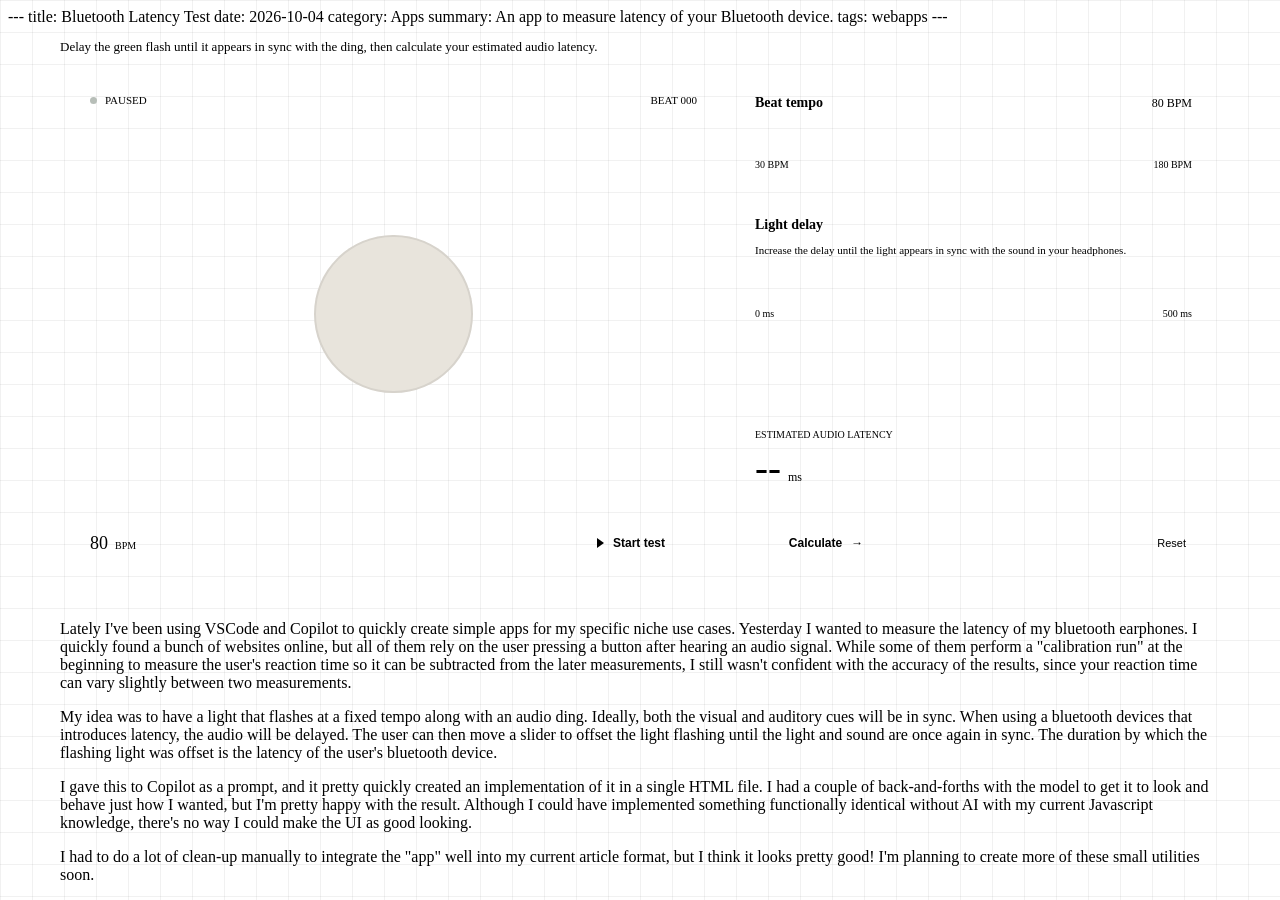
==== content/latency-tool.html @ c5b67ff7 "Major stylesheet refactoring - Create separate HTML files for header and footer - Remove CSS from te" ====
---
title: Bluetooth Latency Test
date: 2026-10-04
category: Apps
summary: An app to measure latency of your Bluetooth device.
tags: webapps
---

<!doctype html>
<html lang="en">
<head>
  <meta charset="utf-8">
  <meta name="viewport" content="width=device-width, initial-scale=1">
  <meta name="theme-color" content="#F5F0E8">
  <title>Bluetooth Latency Test</title>
  <style>
    /* TEMPLATE CONTENT OVERRIDES */
    main.container {
        max-width: none;
        padding: 0 24px 0;
    }

    .article-header {
        border: none;
        padding-bottom: 0px;
        text-align: center;
    }

    .article-meta {
        display: none;
    }

    .prose h1 {
        margin: 0.6em 0;
    }
    /* END OF TEMPLATE CONTENT OVERRIDES */

    .tool-explanation {
        margin-top: 2em;
    }

    body {
      background-image:
        linear-gradient(rgba(17, 17, 17, 0.06) 1px, transparent 1px),
        linear-gradient(90deg, rgba(17, 17, 17, 0.06) 1px, transparent 1px);
      background-size: 32px 32px;
    }

    .shell {
      width: min(100% - 8vw, 1160px);
      margin: 0 auto;
    }

    .intro-note {
      color: var(--muted);
      font-size: 13px;
    }

    .workbench {
      display: grid;
      grid-template-columns: minmax(0, 1.15fr) minmax(310px, 0.85fr);
      min-height: 470px;
      border: 3px solid var(--text);
      box-shadow: var(--shadow);
      background: var(--surface);
    }

    .stage {
      display: flex;
      min-height: 470px;
      flex-direction: column;
      align-items: center;
      justify-content: space-between;
      padding: 26px 30px 24px;
      border-right: 3px solid var(--text);
      background-color: var(--surface-alt);
    }

    .stage-head {
      display: flex;
      width: 100%;
      align-items: center;
      justify-content: space-between;
    }

    .live-status {
      display: flex;
      align-items: center;
      gap: 8px;
      color: var(--muted);
      font-family: var(--font-code);
      font-size: 11px;
      text-transform: uppercase;
    }

    .status-dot {
      width: 7px;
      height: 7px;
      border-radius: 50%;
      background: #b7beb8;
    }

    .is-playing .status-dot {
      background: var(--accent-2);
      box-shadow: 0 0 0 4px rgba(117, 188, 39, 0.15);
    }

    .beat-count {
      color: var(--muted);
      font-family: var(--font-code);
      font-size: 11px;
    }

    .light-wrap {
      display: grid;
      width: min(100%, 330px);
      aspect-ratio: 1;
      place-items: center;
      margin: 16px 0;
      border: 2px solid var(--text);
      border-radius: 50%;
      background: var(--surface);
    }

    .light {
      width: 48%;
      aspect-ratio: 1;
      border-radius: 50%;
      background: #e8e4dc;
      box-shadow: inset 0 0 0 2px rgba(17, 17, 17, 0.08);
    }

    .light.flash {
      transform: scale(1.035);
      background: var(--accent-2);
      box-shadow: 0 0 24px 8px rgba(0, 168, 120, 0.52), 0 0 80px 26px rgba(0, 168, 120, 0.24);
    }

    .stage-foot {
      display: flex;
      width: 100%;
      align-items: center;
      justify-content: space-between;
      gap: 16px;
    }

    .tempo-readout {
      display: flex;
      align-items: baseline;
      gap: 7px;
      font-family: var(--font-code);
    }

    .tempo-readout strong { font-size: 18px; font-weight: 500; }
    .tempo-readout span { color: var(--muted); font-size: 10px; text-transform: uppercase; }

    .play-button, .calculate-button, .reset-button {
      display: inline-flex;
      min-height: 42px;
      align-items: center;
      justify-content: center;
      gap: 9px;
      border: 2px solid var(--text);
      border-radius: 0;
      cursor: pointer;
      transition: transform 120ms ease, background 120ms ease;
    }

    .play-button {
      min-width: 132px;
      padding: 0 17px;
      color: var(--surface);
      background: var(--text);
      box-shadow: var(--shadow-sm);
      font-size: 12px;
      font-weight: 700;
    }

    .play-button:hover, .calculate-button:hover { transform: translateY(-1px); }
    .play-button:active, .calculate-button:active { transform: translateY(0); }

    .play-icon {
      width: 0;
      height: 0;
      border-top: 5px solid transparent;
      border-bottom: 5px solid transparent;
      border-left: 7px solid currentColor;
    }

    .play-button[aria-pressed="true"] .play-icon {
      width: 8px;
      height: 10px;
      border: 0;
      border-right: 3px solid currentColor;
      border-left: 3px solid currentColor;
    }

    .controls {
      display: flex;
      flex-direction: column;
      padding: 27px 28px 24px;
    }

    .control-section { padding-bottom: 25px; }
    .control-section + .control-section {
      padding-top: 24px;
      border-top: 2px solid var(--text);
    }

    .section-heading {
      display: flex;
      align-items: baseline;
      justify-content: space-between;
      gap: 12px;
      margin-bottom: 18px;
    }

    .section-heading h2 {
      margin: 0;
      font-size: 14px;
      font-weight: 800;
      letter-spacing: 0;
    }

    .range-value {
      color: var(--text);
      font-family: var(--font-code);
      font-size: 12px;
      white-space: nowrap;
    }

    input[type="range"] {
      display: block;
      width: 100%;
      height: 22px;
      margin: 0;
      appearance: none;
      background: transparent;
      cursor: pointer;
    }

    input[type="range"]::-webkit-slider-runnable-track {
      height: 4px;
      border-radius: 0;
      background: linear-gradient(to right, var(--accent-2) var(--fill, 0%), #ddd7ce var(--fill, 0%));
    }

    input[type="range"]::-moz-range-track {
      height: 4px;
      border-radius: 0;
      background: #ddd7ce;
    }

    input[type="range"]::-moz-range-progress { height: 4px; background: var(--accent-2); }

    input[type="range"]::-webkit-slider-thumb {
      width: 16px;
      height: 16px;
      margin-top: -6px;
      appearance: none;
      border: 2px solid var(--text);
      border-radius: 0;
      background: var(--accent);
      box-shadow: 2px 2px 0 var(--text);
    }

    input[type="range"]::-moz-range-thumb {
      width: 12px;
      height: 12px;
      border: 2px solid var(--text);
      border-radius: 0;
      background: var(--accent);
      box-shadow: 2px 2px 0 var(--text);
    }

    input[type="range"]:focus-visible { outline: 2px solid var(--accent-2); outline-offset: 5px; }

    .range-ends {
      display: flex;
      justify-content: space-between;
      margin-top: 8px;
      color: var(--muted);
      font-family: var(--font-code);
      font-size: 10px;
    }

    .tempo-controls { padding-bottom: 23px; }
    .latency-section .section-heading { margin-bottom: 9px; }

    .help-copy {
      margin: 0 0 18px;
      color: var(--muted);
      font-size: 11px;
      line-height: 1.6;
    }

    .result {
      display: flex;
      min-height: 100px;
      align-items: end;
      justify-content: space-between;
      gap: 12px;
      margin-top: auto;
      padding: 16px 0 18px;
      border-top: 2px solid var(--text);
      border-bottom: 2px solid var(--text);
    }

    .result-label {
      display: block;
      margin-bottom: 8px;
      color: var(--muted);
      font-family: var(--font-code);
      font-size: 10px;
      text-transform: uppercase;
    }

    .result-value {
      display: flex;
      align-items: baseline;
      gap: 7px;
      font-family: var(--font-code);
    }

    .result-value strong {
      font-size: 39px;
      line-height: 1;
      font-weight: 500;
    }

    .result-value span { color: var(--muted); font-size: 12px; }

    .result-mark {
      display: grid;
      width: 34px;
      height: 34px;
      flex: 0 0 auto;
      place-items: center;
      border-radius: 50%;
      color: var(--text);
      background: #D8F3E8;
      font-size: 16px;
      opacity: 0;
      transform: scale(0.8);
      transition: opacity 160ms ease, transform 160ms ease;
    }

    .has-result .result-mark { opacity: 1; transform: scale(1); }

    .actions {
      display: flex;
      align-items: center;
      justify-content: space-between;
      gap: 12px;
      padding-top: 17px;
    }

    .calculate-button {
      min-width: 142px;
      padding: 0 16px;
      color: var(--text);
      background: var(--accent);
      box-shadow: var(--shadow-sm);
      font-size: 12px;
      font-weight: 800;
    }

    .calculate-button:hover { background: #ffe45c; }

    .reset-button {
      min-height: 36px;
      padding: 0 6px;
      border-color: transparent;
      color: var(--muted);
      background: transparent;
      font-size: 11px;
    }

    .reset-button:hover { color: var(--text); }

    button:focus-visible { outline: 2px solid var(--accent-2); outline-offset: 3px; }

    @media (max-width: 760px) {
      .shell { width: min(100% - 32px, 560px); padding-top: 32px; }
      .intro { align-items: start; flex-direction: column; gap: 13px; margin-bottom: 20px; }
      .intro-note { max-width: 420px; }
      .workbench { grid-template-columns: 1fr; }
      .stage { min-height: 400px; padding: 20px; border-right: 0; border-bottom: 1px solid var(--line); }
      .light-wrap { width: min(66vw, 290px); }
      .controls { min-height: 440px; padding: 23px 21px 20px; }
    }

    @media (max-width: 420px) {
      .stage { min-height: 350px; padding: 17px; }
      .light-wrap { width: min(62vw, 245px); }
      .stage-foot { gap: 8px; }
      .play-button { min-width: 116px; padding: 0 12px; }
      .footer-note { flex-direction: column; gap: 3px; }
    }

  </style>
</head>
<body>
  <div class="shell">
    <main>
      <section class="intro" aria-labelledby="page-title">
        <p class="intro-note">Delay the green flash until it appears in sync with the ding, then calculate your estimated audio latency.</p>
      </section>

      <section class="workbench" id="test" aria-label="Latency test controls">
        <div class="stage" id="stage">
          <div class="stage-head">
            <div class="live-status" aria-live="polite"><span class="status-dot" aria-hidden="true"></span><span id="statusText">Paused</span></div>
            <span class="beat-count" id="beatCount">BEAT 000</span>
          </div>
          <div class="light-wrap" aria-label="Flashing timing light">
            <div class="light" id="light"></div>
          </div>
          <div class="stage-foot">
            <div class="tempo-readout"><strong id="tempoReadout">80</strong><span>BPM</span></div>
            <button class="play-button" id="playButton" type="button" aria-pressed="false">
              <span class="play-icon" aria-hidden="true"></span><span id="playLabel">Start test</span>
            </button>
          </div>
        </div>

        <div class="controls">
          <section class="control-section tempo-controls" aria-labelledby="tempo-title">
            <div class="section-heading">
              <h2 id="tempo-title">Beat tempo</h2>
              <output class="range-value" id="tempoValue" for="tempoSlider">80 BPM</output>
            </div>
            <input id="tempoSlider" type="range" min="30" max="180" value="80" step="1" aria-label="Beat tempo">
            <div class="range-ends"><span>30 BPM</span><span>180 BPM</span></div>
          </section>

          <section class="control-section latency-section" aria-labelledby="latency-title">
            <div class="section-heading">
              <h2 id="latency-title">Light delay</h2>
            </div>
            <p class="help-copy">Increase the delay until the light appears in sync with the sound in your headphones.</p>
            <input id="leadSlider" type="range" min="0" max="500" value="0" step="1" aria-label="Light delay in milliseconds">
            <div class="range-ends"><span>0 ms</span><span>500 ms</span></div>
          </section>

          <section class="result" id="result" aria-live="polite" aria-atomic="true">
            <div>
              <span class="result-label">Estimated audio latency</span>
              <div class="result-value"><strong id="resultValue">--</strong><span>ms</span></div>
            </div>
            <span class="result-mark" aria-hidden="true">&#10003;</span>
          </section>
          <div class="actions">
            <button class="calculate-button" id="calculateButton" type="button">Calculate <span aria-hidden="true">&#8594;</span></button>
            <button class="reset-button" id="resetButton" type="button">Reset</button>
          </div>
        </div>
      </section>
      <div class="tool-explanation">
      <p>Lately I've been using VSCode and Copilot to quickly create simple apps for my specific niche use cases. Yesterday I wanted to measure the latency of my bluetooth earphones. I quickly found a bunch of websites online, but all of them rely on the user pressing a button after hearing an audio signal. While some of them perform a "calibration run" at the beginning to measure the user's reaction time so it can be subtracted from the later measurements, I still wasn't confident with the accuracy of the results, since your reaction time can vary slightly between two measurements.</p>

      <p>My idea was to have a light that flashes at a fixed tempo along with an audio ding. Ideally, both the visual and auditory cues will be in sync. When using a bluetooth devices that introduces latency, the audio will be delayed. The user can then move a slider to offset the light flashing until the light and sound are once again in sync. The duration by which the flashing light was offset is the latency of the user's bluetooth device.</p>

    <p>I gave this to Copilot as a prompt, and it pretty quickly created an implementation of it in a single HTML file. I had a couple of back-and-forths with the model to get it to look and behave just how I wanted, but I'm pretty happy with the result. Although I could have implemented something functionally identical without AI with my current Javascript knowledge, there's no way I could make the UI as good looking.</p>

    <p>I had to do a lot of clean-up manually to integrate the "app" well into my current article format, but I think it looks pretty good! I'm planning to create more of these small utilities soon.</p>
      </div>
    </main>
  </div>

  <script>
    const stage = document.querySelector('#stage');
    const light = document.querySelector('#light');
    const playButton = document.querySelector('#playButton');
    const playLabel = document.querySelector('#playLabel');
    const statusText = document.querySelector('#statusText');
    const beatCount = document.querySelector('#beatCount');
    const tempoSlider = document.querySelector('#tempoSlider');
    const tempoReadout = document.querySelector('#tempoReadout');
    const tempoValue = document.querySelector('#tempoValue');
    const leadSlider = document.querySelector('#leadSlider');
    const result = document.querySelector('#result');
    const resultValue = document.querySelector('#resultValue');

    let audioContext;
    let schedulerId;
    let nextBeatTime = 0;
    let beatNumber = 0;
    let running = false;

    function updateRangeFill(input) {
      const percent = ((input.valueAsNumber - input.min) / (input.max - input.min)) * 100;
      input.style.setProperty('--fill', `${percent}%`);
    }

    function flashAt(time) {
      const delay = Math.max(0, (time - audioContext.currentTime) * 1000);
      window.setTimeout(() => {
        light.classList.add('flash');
        window.setTimeout(() => light.classList.remove('flash'), 115);
      }, delay);
    }

    function dingAt(time) {
      const oscillator = audioContext.createOscillator();
      const gain = audioContext.createGain();
      oscillator.type = 'sine';
      oscillator.frequency.setValueAtTime(880, time);
      oscillator.frequency.exponentialRampToValueAtTime(660, time + 0.09);
      gain.gain.setValueAtTime(0.0001, time);
      gain.gain.exponentialRampToValueAtTime(0.28, time + 0.008);
      gain.gain.exponentialRampToValueAtTime(0.0001, time + 0.18);
      oscillator.connect(gain);
      gain.connect(audioContext.destination);
      oscillator.start(time);
      oscillator.stop(time + 0.19);
    }

    function scheduleBeat(audioTime) {
      const lightDelaySeconds = Number(leadSlider.value) / 1000;
      flashAt(audioTime + lightDelaySeconds);
      dingAt(audioTime);
      beatNumber += 1;
      beatCount.textContent = `BEAT ${String(beatNumber).padStart(3, '0')}`;
    }

    function scheduler() {
      while (nextBeatTime < audioContext.currentTime + 0.1) {
        scheduleBeat(nextBeatTime);
        nextBeatTime += 60 / Number(tempoSlider.value);
      }
    }

    async function startTest() {
      const AudioContextClass = window.AudioContext || window.webkitAudioContext;
      if (!AudioContextClass) {
        statusText.textContent = 'Audio unavailable';
        return;
      }
      audioContext ||= new AudioContextClass();
      await audioContext.resume();
      running = true;
      beatNumber = 0;
      nextBeatTime = audioContext.currentTime + 0.62;
      schedulerId = window.setInterval(scheduler, 25);
      stage.classList.add('is-playing');
      playButton.setAttribute('aria-pressed', 'true');
      playLabel.textContent = 'Pause test';
      statusText.textContent = 'Playing';
    }

    function stopTest() {
      running = false;
      window.clearInterval(schedulerId);
      stage.classList.remove('is-playing');
      playButton.setAttribute('aria-pressed', 'false');
      playLabel.textContent = 'Start test';
      statusText.textContent = 'Paused';
      light.classList.remove('flash');
    }

    playButton.addEventListener('click', () => {
      if (running) stopTest();
      else startTest();
    });

    tempoSlider.addEventListener('input', () => {
      const tempo = Number(tempoSlider.value);
      tempoReadout.textContent = tempo;
      tempoValue.textContent = `${tempo} BPM`;
      updateRangeFill(tempoSlider);
    });

    leadSlider.addEventListener('input', () => updateRangeFill(leadSlider));

    document.querySelector('#calculateButton').addEventListener('click', () => {
      resultValue.textContent = leadSlider.value;
      result.classList.add('has-result');
    });

    document.querySelector('#resetButton').addEventListener('click', () => {
      leadSlider.value = 0;
      resultValue.textContent = '--';
      result.classList.remove('has-result');
      updateRangeFill(leadSlider);
    });

    window.addEventListener('keydown', (event) => {
      if (event.code === 'Space' && !['INPUT', 'BUTTON'].includes(document.activeElement.tagName)) {
        event.preventDefault();
        playButton.click();
      }
    });

    updateRangeFill(tempoSlider);
    updateRangeFill(leadSlider);
  </script>
</body>
</html>
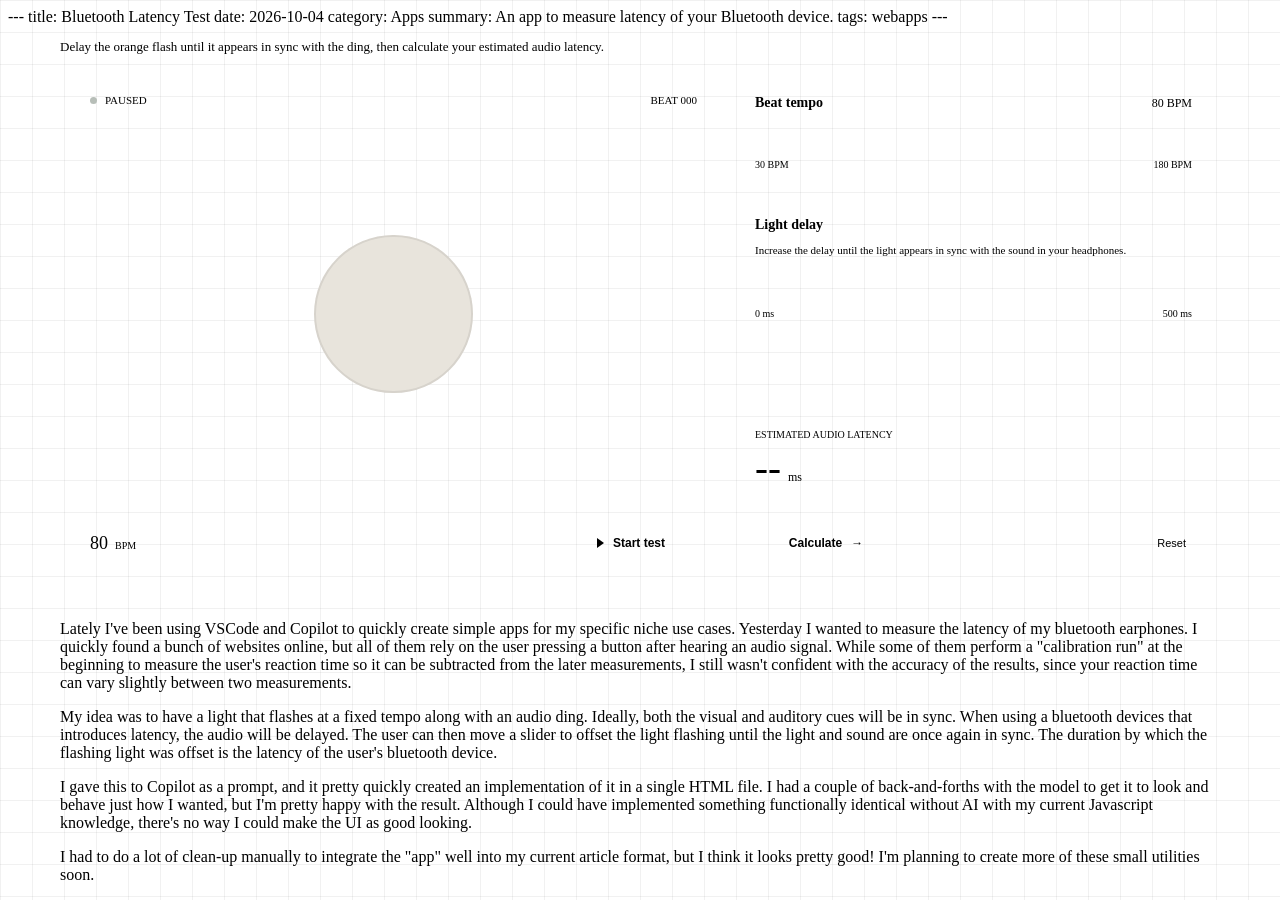
==== commit 891df134: "Visual update - Standardize colour scheme and variables - Update bluetooth latency test colour schem" ====
--- a/content/latency-tool.html
+++ b/content/latency-tool.html
@@ -101,7 +101,7 @@
     }
 
     .is-playing .status-dot {
-      background: var(--accent-2);
+      background: var(--accent-green-sat);
       box-shadow: 0 0 0 4px rgba(117, 188, 39, 0.15);
     }
 
@@ -132,8 +132,8 @@
 
     .light.flash {
       transform: scale(1.035);
-      background: var(--accent-2);
-      box-shadow: 0 0 24px 8px rgba(0, 168, 120, 0.52), 0 0 80px 26px rgba(0, 168, 120, 0.24);
+      background: var(--accent-orange-sat);
+      box-shadow: 0 0 24px 8px var(--accent-orange-sat);
     }
 
     .stage-foot {
@@ -242,7 +242,7 @@
     input[type="range"]::-webkit-slider-runnable-track {
       height: 4px;
       border-radius: 0;
-      background: linear-gradient(to right, var(--accent-2) var(--fill, 0%), #ddd7ce var(--fill, 0%));
+      background: linear-gradient(to right, var(--accent-green-sat) var(--fill, 0%), #ddd7ce var(--fill, 0%));
     }
 
     input[type="range"]::-moz-range-track {
@@ -251,7 +251,7 @@
       background: #ddd7ce;
     }
 
-    input[type="range"]::-moz-range-progress { height: 4px; background: var(--accent-2); }
+    input[type="range"]::-moz-range-progress { height: 4px; background: var(--accent-green-sat); }
 
     input[type="range"]::-webkit-slider-thumb {
       width: 16px;
@@ -273,7 +273,7 @@
       box-shadow: 2px 2px 0 var(--text);
     }
 
-    input[type="range"]:focus-visible { outline: 2px solid var(--accent-2); outline-offset: 5px; }
+    input[type="range"]:focus-visible { outline: 2px solid var(--accent-green-sat); outline-offset: 5px; }
 
     .range-ends {
       display: flex;
@@ -378,7 +378,7 @@
 
     .reset-button:hover { color: var(--text); }
 
-    button:focus-visible { outline: 2px solid var(--accent-2); outline-offset: 3px; }
+    button:focus-visible { outline: 2px solid var(--accent-green-sat); outline-offset: 3px; }
 
     @media (max-width: 760px) {
       .shell { width: min(100% - 32px, 560px); padding-top: 32px; }
@@ -404,7 +404,7 @@
   <div class="shell">
     <main>
       <section class="intro" aria-labelledby="page-title">
-        <p class="intro-note">Delay the green flash until it appears in sync with the ding, then calculate your estimated audio latency.</p>
+        <p class="intro-note">Delay the orange flash until it appears in sync with the ding, then calculate your estimated audio latency.</p>
       </section>
 
       <section class="workbench" id="test" aria-label="Latency test controls">
